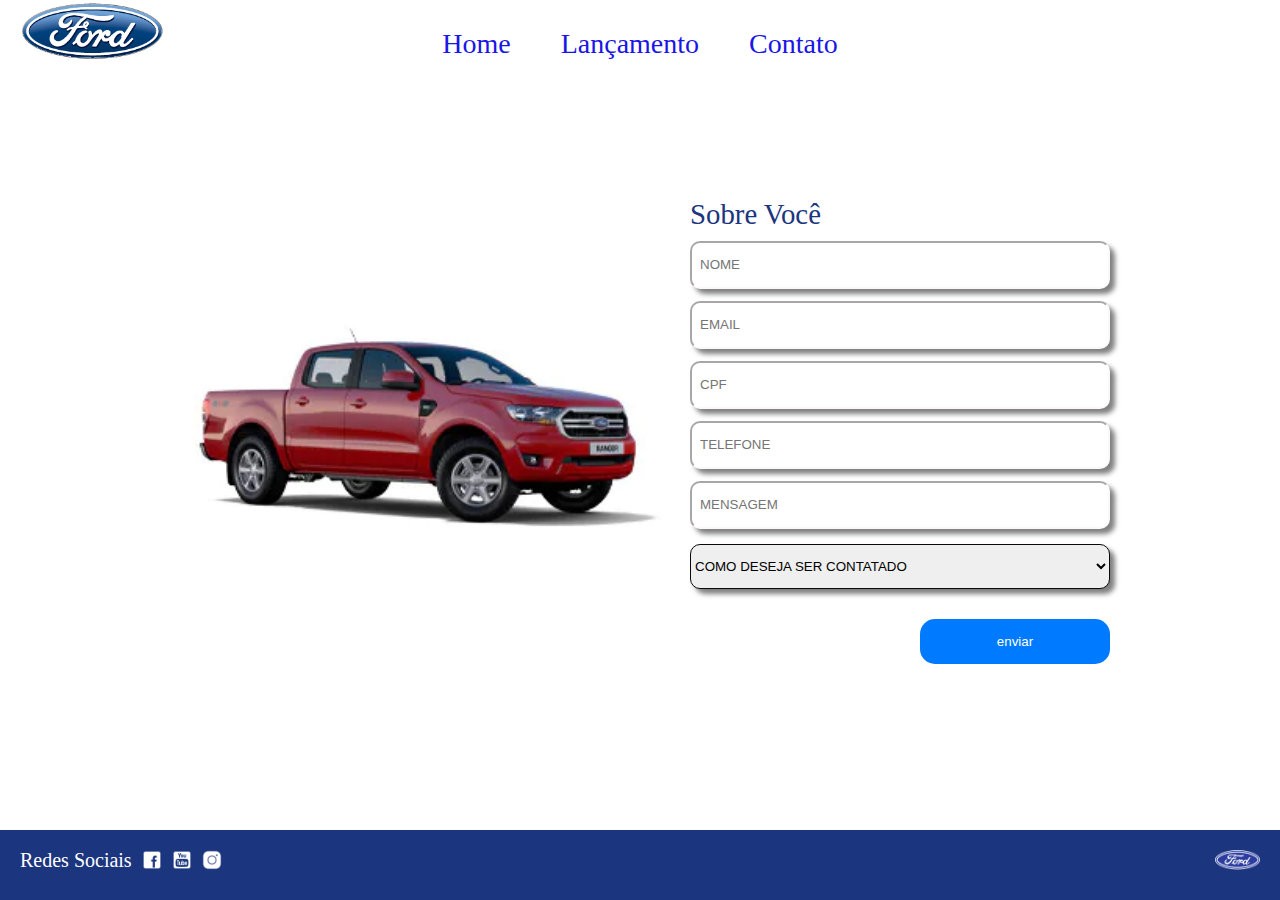
==== html/contato.html @ 6e6b9ddf "first commit" ====
<!DOCTYPE html>
<html lang="en">
<head>
    <meta charset="UTF-8">
    <meta name="viewport" content="width=device-width, initial-scale=1.0">
    <link rel="stylesheet" href="/css/contato.css">
    <link rel="stylesheet" href="/css/reset.css">
    <title>contato</title>
</head>
<body>
    <header> 
        <img  class="logTop"  src="/img/logo-ford-256.png" alt="">
    <div class="menu">
        <a href="index.html">Home</a>
        <a href="lancamento.html">Lançamento</a>
        <a href="contato.html">Contato</a>
    </div>    
    </header>
    <main>
        <img src="/img/xls 2.2 diesel.jpg" alt="">
        <form>
          <div class="form">
            <p class="title">Sobre Você</p>
              <input type="text" placeholder="NOME"> 
              <input type="text" placeholder="EMAIL">
              <input type="text" placeholder="CPF">
              <input type="text" placeholder="TELEFONE">
              <input type="text" placeholder="MENSAGEM">
              <select name="select">
              <option value="" disabled selected>COMO DESEJA SER CONTATADO</option>
              <option value="elogio">elogio</option>
              <option value="reclamacao" >reclamação</option>
              <option value="solicitacao">solicitação</option>
              </select>
              <button>enviar</button>
          </div>
        </form>
    </main>
    <footer>
        <div class="footer-container">Redes Sociais 
            <a href="https://www.facebook.com/ford/?locale=pt_BR"><img src="/img/facebook-50.png"  alt=""></a>
            <a href="https://www.youtube.com/@fordbrasil"><img src="/img/youtube-squared-50.png" alt=""></a>
            <a href="https://www.instagram.com/fordbrasil/"><img src="/img/instagram-logo-50.png" alt=""></a>
            <div class = "logo"><img src="/img/ford-96.png" alt=""></div>
        </div>
    </footer>
</body>
</html>
---- css/contato.css ----
body{
    display: flex;
    align-items: center;
    margin: 0;
    padding: 0;
    flex-direction: column;
    justify-content: space-between; 
    min-height: 100vh;
}

header{
    display: flex;
    justify-content: center;
    align-items: center;
    position: fixed; 
    top: 0;
    width: 100%;
    background-color: #ffffff;
    padding: 10px 0;
    z-index: 1000;
}
header img {
    position: absolute;
    left: 20px; 
    height: 60px; 
}
.menu{
    display: flex;
    justify-content: center; 
    gap: 20px;
}
.title{
    font-size: 1.8rem;
    color:  #1b357e;
}
.menu a {
    color: rgb(25, 22, 231);
    text-decoration: none;
    font-size: 1.75rem;
    padding: 30px 15px;
    font-style: normal;
    transition: all 0.3s ease;

}

.menu a:hover {
    background-color: #f5efef;
    border-radius: 5px;
    transform: scale(1.1); 
}
footer{
    background-color: #1b357e;
    width: 100%;
    height: 70px;

}
.footer-container{
color: #ffffff;
font-size: 1.25rem;
display: flex;
padding: 20px;
}
.footer-container img{
    height: 20px;
    margin-left: 10px;
}
.logo{
    position: absolute; 
    right: 20px;
    
}

main {
    display: flex;               
    align-items: center;        
    justify-content: flex-start;     
    gap: 20px;                  
    margin-top: 200px;         
}

main button{
    margin-top: 20px;
    padding: 10px 20px;
    background-color: #007bff;
    color: white;
    border: none;
    border-radius: 5px;
    cursor: pointer;
    border-radius: 15px;
    width: 190px;
    right: 0;
    transition: all 0.3s ease;
    align-self: flex-end; 
    height: 45px;
}

main button:hover {
    background-color: #0056b3;
    transform: scale(1.1); 
}

main img {
    max-width: 70%;              
    height: auto;
    width: 500px;               
}

.form {
    display: flex;
    flex-direction: column;      
    gap: 10px;        
             
}

.form input{
border-radius: 10px;
border-color: rgb(253, 248, 248);
height: 28px;
width: 400px;
padding: 8px;
margin-top: 2px;
box-shadow: 5px 5px 5px rgba(0, 0, 0, 0.5);
}
.form select{
    border-radius: 10px;
    height: 45px;
    border-color: rgb(10, 10, 10);
    margin-top: 5px;
    box-shadow: 5px 5px 5px rgba(0, 0, 0, 0.5);
    
}
@media (max-width: 600px) {
    body {
        font-size: 14px;
        padding: 10px;
    }

 
    header {
        padding: 10px 15px; 
    }

    .menu {
        margin-top: 150px;
        gap: 10px;
    }

    .menu a {
        font-size: 22px; 
        padding: 0px 15px;
    }
  main{
    width: 100%;
    margin-left: 20px;
 
  }
    footer .footer-container {
          width: 100%;
        align-items: center;
        font-size: 14px;
    }
    .logTop{
        margin-left: 15px;
       }
       .form{
        margin-top: 50px;
        margin-left: 50px;
       } .form select {
        width: 100%; 
        margin-left: 9px; /* Garantir que os campos ocupem 100% da largura disponível */
    }
       .form input {
        width: 100%;  /* Para garantir que o input ocupe 100% da largura disponível */
        max-width: 100%;  /* Garantir que o input não ultrapasse o contêiner */
      
    }
    
   button{
    margin: 0px 20px 20px ;
    
    
   }

    .footer-container {
        width: 100%;
        padding: 10px;
        font-size: 14px;  /* Reduzir o tamanho da fonte para se ajustar melhor em telas pequenas */
    }
    main img{
     display: none;
        
    }

}


@media (min-width: 601px) and (max-width: 1024px) {
    header {
        padding: 15px 30px;
       
        
    }
    main img {
        max-width: 70%;              
        height: auto;
        width: 300px;               
    }
    .menu {
        justify-content: space-around; 
        margin-top: 100px;
    }
main{
    margin-right: 20px;
   
}
.logTop{
    margin-left: 20px;
   }

}
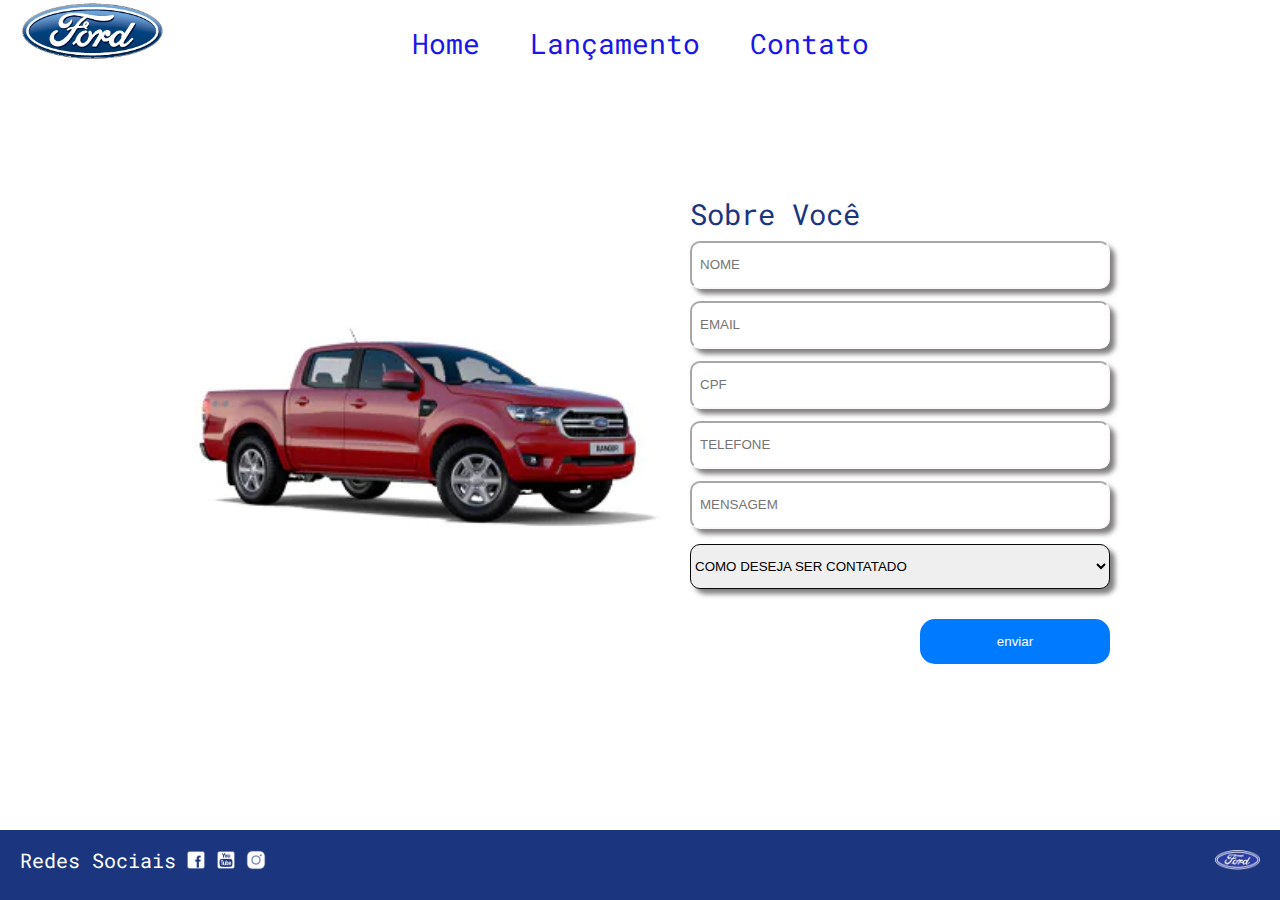
==== commit 8d5011ba: "up" ====
--- a/html/contato.html
+++ b/html/contato.html
@@ -9,8 +9,9 @@
 </head>
 <body>
     <header> 
-        <img  class="logTop"  src="/img/logo-ford-256.png" alt="">
+      
     <div class="menu">
+        <img class="logTop" src="/img/logo-ford-256.png" alt="">
         <a href="index.html">Home</a>
         <a href="lancamento.html">Lançamento</a>
         <a href="contato.html">Contato</a>
@@ -18,19 +19,19 @@
     </header>
     <main>
         <img src="/img/xls 2.2 diesel.jpg" alt="">
-        <form>
-          <div class="form">
+        <form method="get">
+          <div class="form" >
             <p class="title">Sobre Você</p>
-              <input type="text" placeholder="NOME"> 
-              <input type="text" placeholder="EMAIL">
-              <input type="text" placeholder="CPF">
-              <input type="text" placeholder="TELEFONE">
-              <input type="text" placeholder="MENSAGEM">
+              <input type="text" placeholder="NOME" required> 
+              <input type="text" placeholder="EMAIL" required>
+              <input type="text" placeholder="CPF" required>
+              <input type="text" placeholder="TELEFONE" required>
+              <input type="text" placeholder="MENSAGEM" required>
               <select name="select">
               <option value="" disabled selected>COMO DESEJA SER CONTATADO</option>
-              <option value="elogio">elogio</option>
-              <option value="reclamacao" >reclamação</option>
-              <option value="solicitacao">solicitação</option>
+              <option value="elogio">ELOGIO</option>
+              <option value="reclamacao" >RECLAMÇÃO</option>
+              <option value="solicitacao">SOLICITAÇÃO</option>
               </select>
               <button>enviar</button>
           </div>
--- a/css/contato.css
+++ b/css/contato.css
@@ -1,3 +1,4 @@
+@import url('https://fonts.googleapis.com/css2?family=Roboto+Mono:ital,wght@0,100..700;1,100..700&display=swap');
 body{
     display: flex;
     align-items: center;
@@ -31,12 +32,14 @@
 }
 .title{
     font-size: 1.8rem;
+    font-family: "Roboto Mono", monospace;
     color:  #1b357e;
 }
 .menu a {
     color: rgb(25, 22, 231);
     text-decoration: none;
     font-size: 1.75rem;
+    font-family: "Roboto Mono", monospace;
     padding: 30px 15px;
     font-style: normal;
     transition: all 0.3s ease;
@@ -57,6 +60,7 @@
 .footer-container{
 color: #ffffff;
 font-size: 1.25rem;
+font-family: "Roboto Mono", monospace;
 display: flex;
 padding: 20px;
 }
@@ -137,18 +141,28 @@
 
  
     header {
+      
         padding: 10px 15px; 
     }
-
+    header img{
+     left: 0px;
+     width:50px ;
+     height: auto;
+     margin-top: 30px;
+     margin-right: 2px;
+    }
     .menu {
-        margin-top: 150px;
-        gap: 10px;
+        display: flex;
+        justify-content: center; 
+        gap: 2px;
     }
 
     .menu a {
-        font-size: 22px; 
-        padding: 0px 15px;
-    }
+        font-size: 14px; 
+ 
+     
+    }
+
   main{
     width: 100%;
     margin-left: 20px;
@@ -167,11 +181,11 @@
         margin-left: 50px;
        } .form select {
         width: 100%; 
-        margin-left: 9px; /* Garantir que os campos ocupem 100% da largura disponível */
+        margin-left: 9px; 
     }
        .form input {
-        width: 100%;  /* Para garantir que o input ocupe 100% da largura disponível */
-        max-width: 100%;  /* Garantir que o input não ultrapasse o contêiner */
+        width: 100%; 
+        max-width: 100%;  
       
     }
     
@@ -184,7 +198,7 @@
     .footer-container {
         width: 100%;
         padding: 10px;
-        font-size: 14px;  /* Reduzir o tamanho da fonte para se ajustar melhor em telas pequenas */
+        font-size: 14px;  
     }
     main img{
      display: none;
@@ -205,9 +219,21 @@
         height: auto;
         width: 300px;               
     }
+    header {
+        padding: 45px 30px;
+        
+    }
+    header img{
+        left: 0px;
+        width:90px ;
+        height: auto;
+        margin-top: 30px;
+       }
     .menu {
-        justify-content: space-around; 
-        margin-top: 100px;
+        
+        display: flex;
+        justify-content: center; 
+        gap: 9px;
     }
 main{
     margin-right: 20px;
